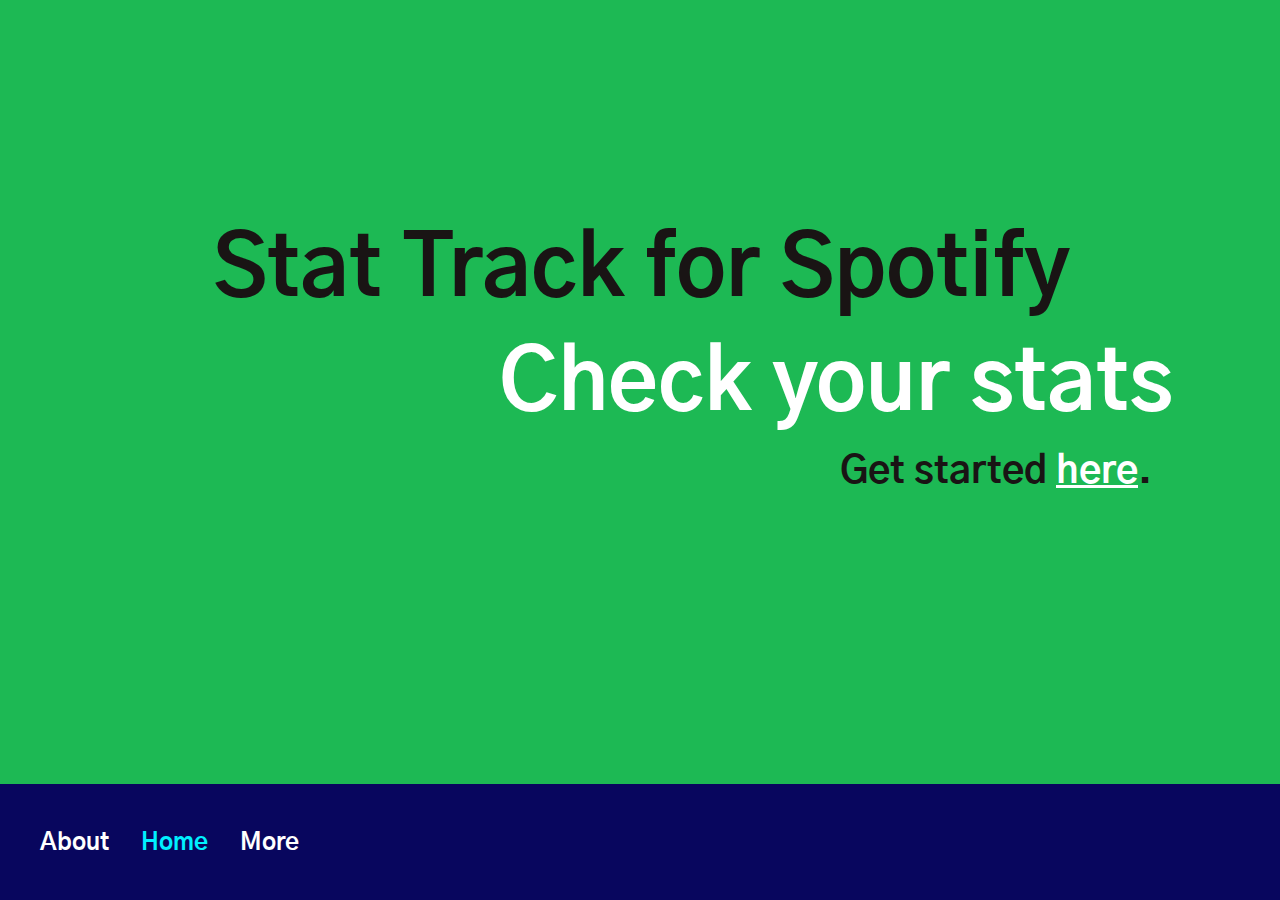
==== index.html @ 3421349b "fix missing files" ====
<!DOCTYPE html>
<html lang="en">
<link rel="stylesheet" type="text/css" href="styles.css">
<link href='https://fonts.googleapis.com/css?family=Gothic A1' rel='stylesheet'>

<head>
    <meta charset="UTF-8">
    <meta name="viewport" content="width=device-width, initial-scale=1.0">
    <title>Home - Stat Track for Spotify</title>
</head>

<body>
    <div id="home">
        <p id="home-black-text">Stat Track for Spotify</p>
        <p id="home-white-text">Check your stats</p>
        <p id="home-small-text">Get started <a href="get-started.html" id=link-spotify-text>here</a>.</p>
    </div>

    <div id="navbar">
        <ul>
            <li><a href="about.html" id="navbar-text">About</a></li>
            <li><a href="index.html" id="navbar-text-highlighted">Home</a></li>
            <li><a href="more.html" id="navbar-text">More</a></li>
        </ul>
    </div>
</body>

</html>
---- styles.css ----
html {
    font-family: 'Gothic A1';
    background-color: #1DB954;
    width: 100%;
    height: 100%;
    overflow: hidden;
    margin: 0;
}

li {
    float: left;
}

ul {
    list-style-type: none;
}

a {
    text-decoration: none;
}

#home-spotify-logo {
    width: clamp(60px, 30%, 234px);
    height: width;
    padding-top: 14.688vw;
    padding-left: 2.865vw;
}

#home {
    font-size: clamp(42px, 6.667vw, 128px);
    font-weight: bold;
}

#home-black-text {
    color: #191414;
    margin-left: 16vw;
    margin-top: 17vw;
    padding-bottom: 0;
}

#home-white-text {
    color: #FFFFFF;
    padding-top: 0;
    margin-top: -6vw;
    margin-left: 38.385vw;
}

#home-small-text {
    color: #191414;
    font-size: 3vw;
    margin-top: -6vw;
    margin-left: 65vw;
}

#link-spotify-text {
    color: #FFFFFF;
    text-decoration: underline;
}

#navbar {
    background-color: #08065E;
    position: absolute;
    left: 0;
    bottom: 0;
    display: block;
    width: 100vw;
    font-size: clamp(12px, 1.875vw, 36px);
    font-weight: bold;
    list-style-type: none;
    padding-left: none;
    padding-bottom: clamp(20px, 3.254vw, 62px);
    padding-top: clamp(10px, 1.626vw, 31px);
}

#navbar-text {
    display: inline;
    color: #FFFFFF;
    margin-right: 2.5vw;
    margin-bottom: 2.5vw;
    margin-top: 2.5vw;
}

#navbar-text:hover {
    color: #00F0FF;
}

#navbar-text-highlighted:hover {
    color: #FFFFFF;
}

#navbar-text-highlighted {
    display: inline;
    color: #00F0FF;
    margin-right: 2.5vw;
    margin-bottom: 2.5vw;
    margin-top: 2.5vw;
}
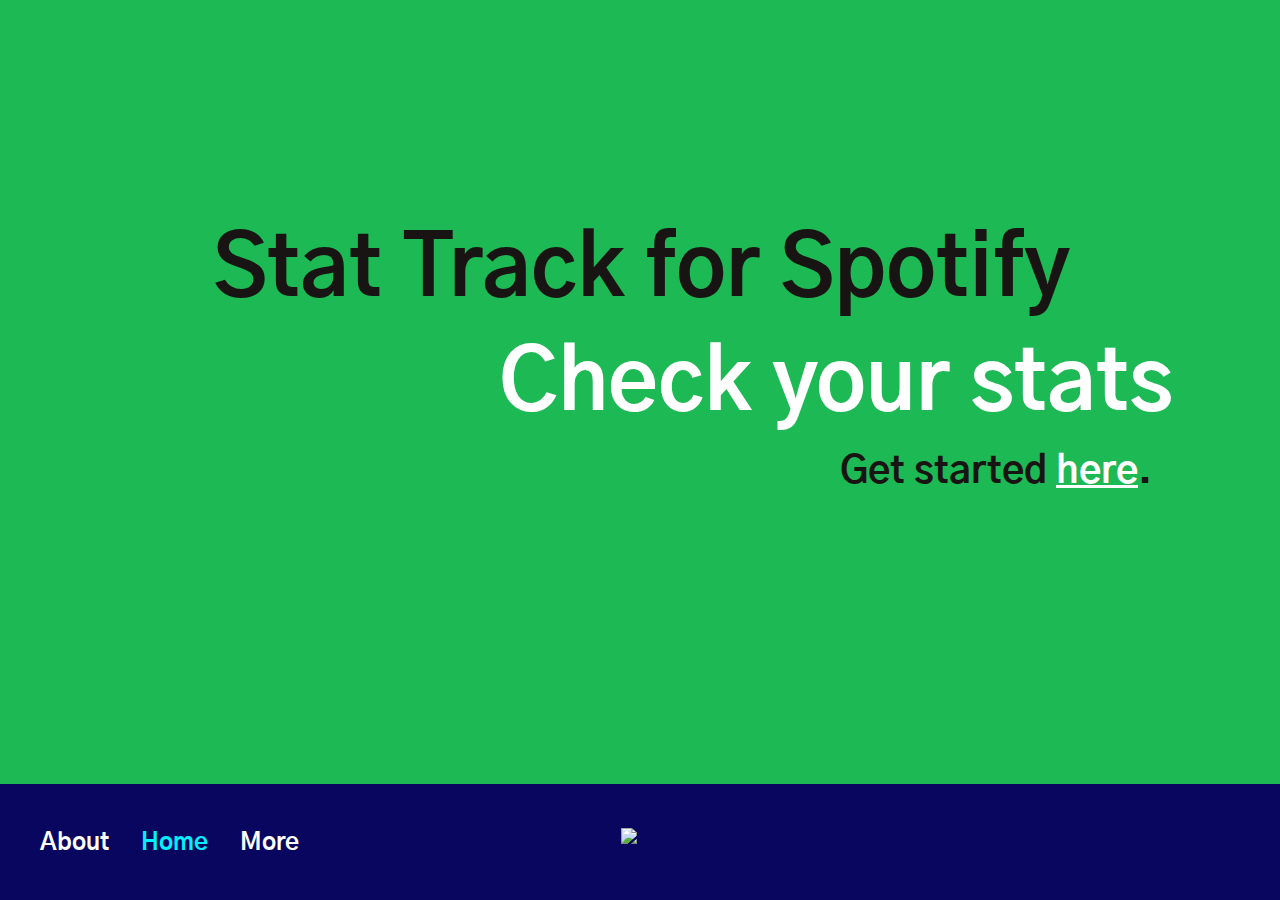
==== commit 3a926ac7: "add demo image, etc." ====
--- a/index.html
+++ b/index.html
@@ -2,6 +2,7 @@
 <html lang="en">
 <link rel="stylesheet" type="text/css" href="styles.css">
 <link href='https://fonts.googleapis.com/css?family=Gothic A1' rel='stylesheet'>
+<link rel="icon" type="image/x-icon" href="photos/ST4S-logo.png">
 
 <head>
     <meta charset="UTF-8">
@@ -21,6 +22,7 @@
             <li><a href="about.html" id="navbar-text">About</a></li>
             <li><a href="index.html" id="navbar-text-highlighted">Home</a></li>
             <li><a href="more.html" id="navbar-text">More</a></li>
+            <li><img src="photos/ST4S-logo.png" id="small-navbar-logo"></li>
         </ul>
     </div>
 </body>
--- a/styles.css
+++ b/styles.css
@@ -17,6 +17,14 @@
 
 a {
     text-decoration: none;
+}
+
+#small-navbar-logo {
+    width: clamp(20px, 3vw, 60px);
+    height: auto;
+    margin: auto;
+    position: absolute;
+    left: 48.5vw;
 }
 
 #home-spotify-logo {
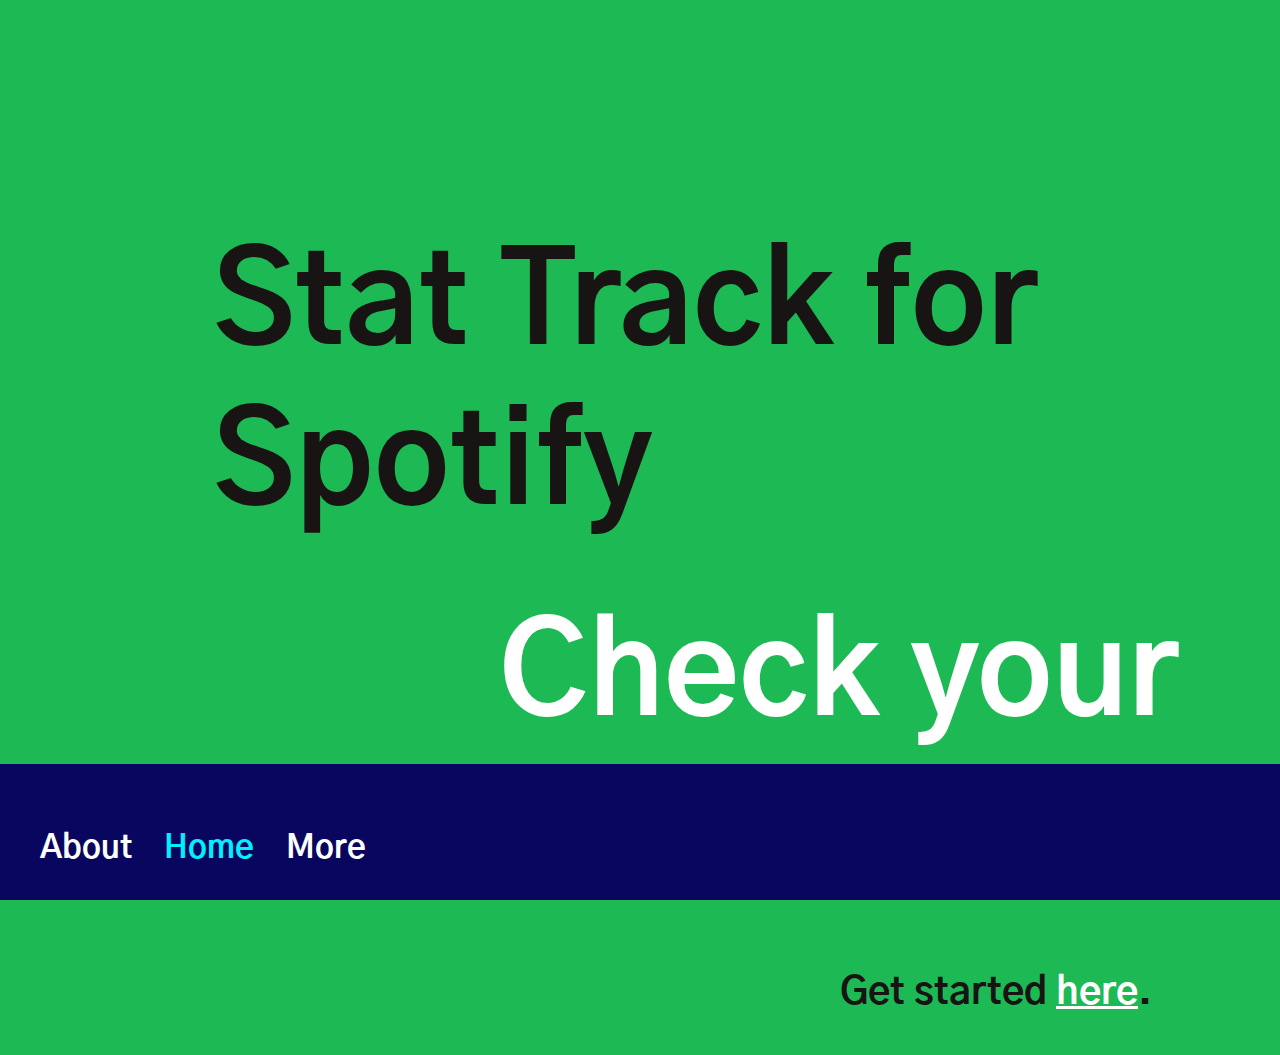
==== commit 1d3f6c24: "add bootstrap/other changes" ====
--- a/index.html
+++ b/index.html
@@ -11,20 +11,22 @@
 </head>
 
 <body>
+<div class="container">
     <div id="home">
         <p id="home-black-text">Stat Track for Spotify</p>
         <p id="home-white-text">Check your stats</p>
         <p id="home-small-text">Get started <a href="get-started.html" id=link-spotify-text>here</a>.</p>
-    </div>
+    </div> <!-- end div "home" -->
 
     <div id="navbar">
         <ul>
             <li><a href="about.html" id="navbar-text">About</a></li>
             <li><a href="index.html" id="navbar-text-highlighted">Home</a></li>
             <li><a href="more.html" id="navbar-text">More</a></li>
-            <li><img src="photos/ST4S-logo.png" id="small-navbar-logo"></li>
+            <!--<li><img src="photos/ST4S-logo.png" id="small-navbar-logo"></li> TODO: potentially remove/change -->
         </ul>
-    </div>
+        <!--<a href="https://www.spotify.com" id="navbar-text-right">Not affiliated with Spotify or any of its partners</a> -->
+    </div> <!-- end div "navbar" -->
+</div> <!-- end div "container" -->
 </body>
-
 </html>--- a/styles.css
+++ b/styles.css
@@ -1,10 +1,15 @@
 html {
     font-family: 'Gothic A1';
+    font-size: 100%;
     background-color: #1DB954;
     width: 100%;
     height: 100%;
     overflow: hidden;
     margin: 0;
+}
+
+.container {
+    display: flex;
 }
 
 li {
@@ -20,7 +25,7 @@
 }
 
 #small-navbar-logo {
-    width: clamp(20px, 3vw, 60px);
+    width: clamp(1.25rem, 3vw, 3.75rem);
     height: auto;
     margin: auto;
     position: absolute;
@@ -28,15 +33,15 @@
 }
 
 #home-spotify-logo {
-    width: clamp(60px, 30%, 234px);
+    width: clamp(3.75rem, 30%, 14.625rem);
     height: width;
     padding-top: 14.688vw;
     padding-left: 2.865vw;
 }
 
 #home {
-    font-size: clamp(42px, 6.667vw, 128px);
-    font-weight: bold;
+    font-size: 8rem;
+    font-weight: 700;
 }
 
 #home-black-text {
@@ -72,16 +77,17 @@
     bottom: 0;
     display: block;
     width: 100vw;
-    font-size: clamp(12px, 1.875vw, 36px);
+    font-size: 2rem;
     font-weight: bold;
     list-style-type: none;
     padding-left: none;
-    padding-bottom: clamp(20px, 3.254vw, 62px);
-    padding-top: clamp(10px, 1.626vw, 31px);
+    
+    /* padding-bottom: clamp(1.25rem, 3.254vw, 3.875rem);
+    padding-top: clamp(0.625rem, 1.626vw, 1.9375rem); */
 }
 
 #navbar-text {
-    display: inline;
+    display: flex;
     color: #FFFFFF;
     margin-right: 2.5vw;
     margin-bottom: 2.5vw;
@@ -96,10 +102,30 @@
     color: #FFFFFF;
 }
 
+#navbar-text-right:hover {
+    color: #00F0FF;
+}
+
 #navbar-text-highlighted {
-    display: inline;
+    display: flex;
     color: #00F0FF;
     margin-right: 2.5vw;
     margin-bottom: 2.5vw;
     margin-top: 2.5vw;
+}
+
+#navbar-text-right {
+    display: inline;
+    position: absolute;
+    color: #FFFFFF;
+    right: 0;
+    bottom: 0;
+    margin-right: 2.5vw;
+    margin-bottom: 2.5vw;
+    margin-top: 2.5vw;
+}
+
+#about {
+    align-content: center;
+    font-size: 3rem;
 }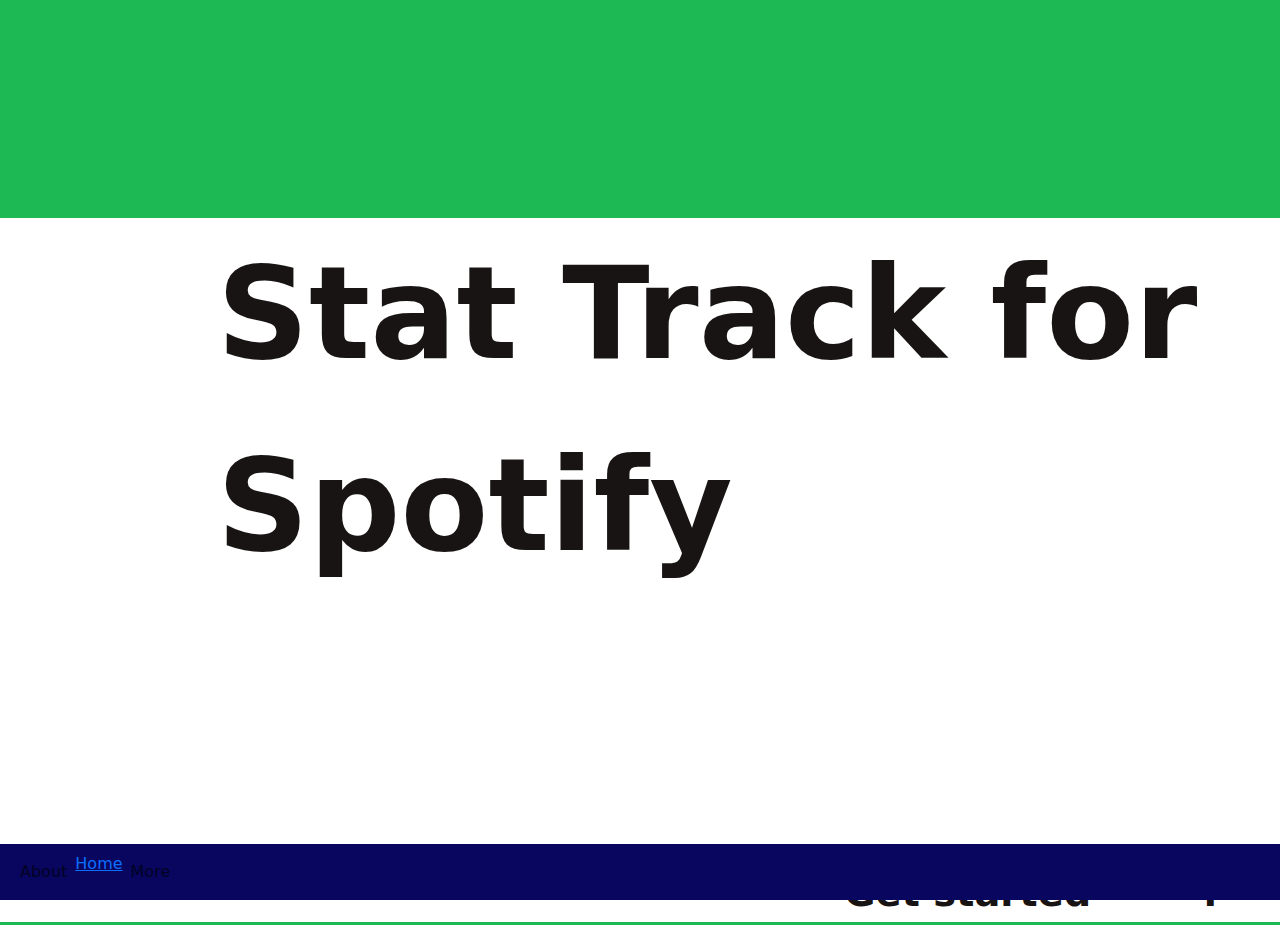
==== commit 1a441fe9: "update to latest" ====
--- a/index.html
+++ b/index.html
@@ -1,6 +1,7 @@
 <!DOCTYPE html>
 <html lang="en">
 <link rel="stylesheet" type="text/css" href="styles.css">
+<link rel="stylesheet" href="https://cdn.jsdelivr.net/npm/bootstrap@5.3.2/dist/css/bootstrap.min.css">
 <link href='https://fonts.googleapis.com/css?family=Gothic A1' rel='stylesheet'>
 <link rel="icon" type="image/x-icon" href="photos/ST4S-logo.png">
 
@@ -11,22 +12,41 @@
 </head>
 
 <body>
-<div class="container">
+<div class="container-fluid">
     <div id="home">
         <p id="home-black-text">Stat Track for Spotify</p>
         <p id="home-white-text">Check your stats</p>
         <p id="home-small-text">Get started <a href="get-started.html" id=link-spotify-text>here</a>.</p>
     </div> <!-- end div "home" -->
 
-    <div id="navbar">
+    <nav class="navbar navbar-expand-md fixed-bottom">
+
+        <div class="container-fluid">
+          <!-- Links -->
+          <ul class="navbar-nav">
+            <li class="nav-item">
+              <a class="nav-link" href="about.html">About</a>
+            </li>
+            <li class="nav-item">
+              <a class="nav-link.active" href="index.html">Home</a>
+            </li>
+            <li class="nav-item">
+              <a class="nav-link" href="more.html">More</a>
+            </li>
+          </ul>
+        </div>
+      
+    </nav>
+
+    <!-- <div id="navbar">
         <ul>
             <li><a href="about.html" id="navbar-text">About</a></li>
             <li><a href="index.html" id="navbar-text-highlighted">Home</a></li>
             <li><a href="more.html" id="navbar-text">More</a></li>
-            <!--<li><img src="photos/ST4S-logo.png" id="small-navbar-logo"></li> TODO: potentially remove/change -->
+            <li><img src="photos/ST4S-logo.png" id="small-navbar-logo"></li> TODO: potentially remove/change
         </ul>
-        <!--<a href="https://www.spotify.com" id="navbar-text-right">Not affiliated with Spotify or any of its partners</a> -->
-    </div> <!-- end div "navbar" -->
+        <a href="https://www.spotify.com" id="navbar-text-right">Not affiliated with Spotify or any of its partners</a>
+    </div> end div "navbar" -->
 </div> <!-- end div "container" -->
 </body>
 </html>--- a/styles.css
+++ b/styles.css
@@ -10,6 +10,8 @@
 
 .container {
     display: flex;
+    background-color: #1DB954;
+    width: 100%;
 }
 
 li {
@@ -22,6 +24,16 @@
 
 a {
     text-decoration: none;
+}
+
+.navbar {
+    background-color: #08065E;
+}
+
+.navbar-text, 
+.nav-link,
+.nav-link.active {
+    color: #FFFFFF;
 }
 
 #small-navbar-logo {
